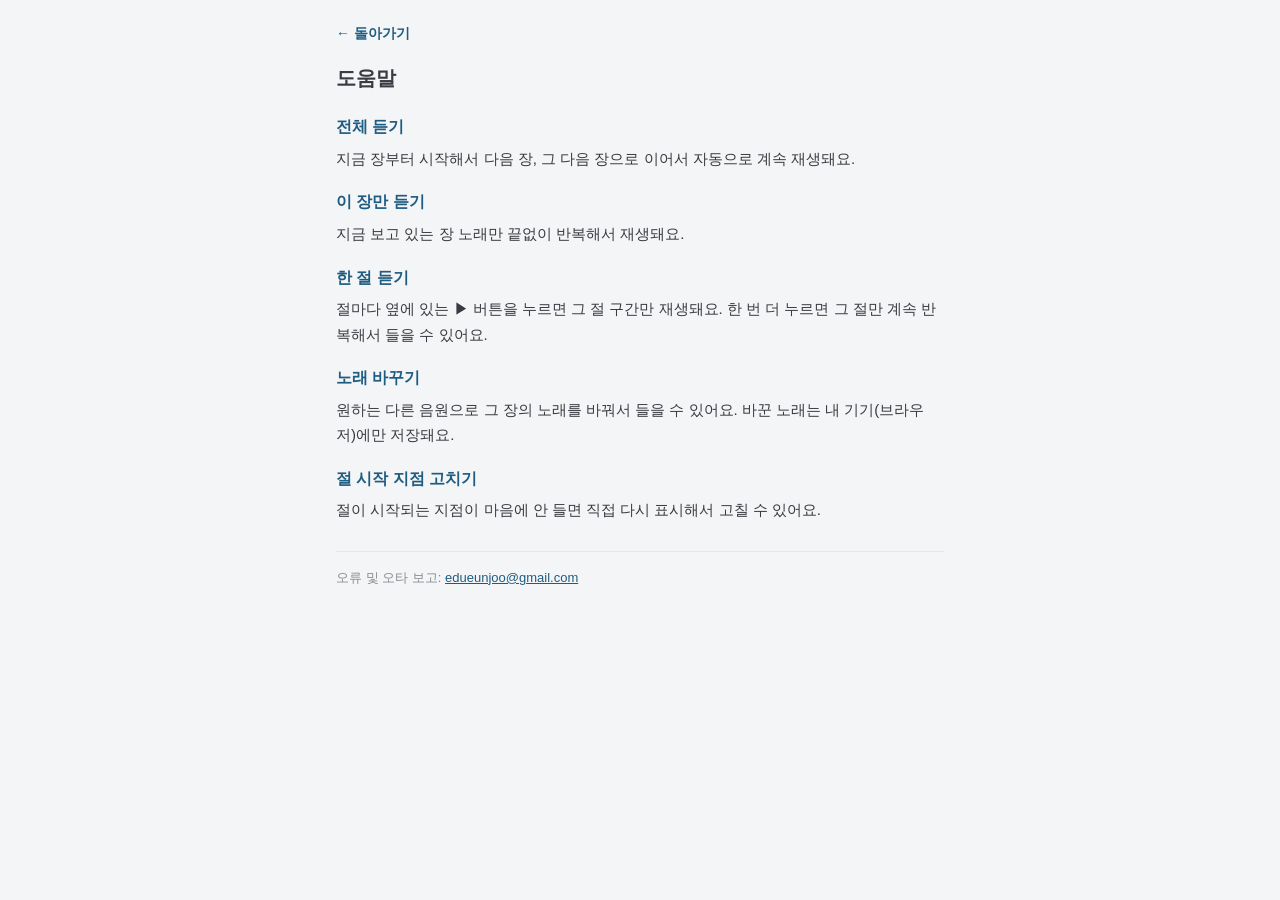
==== help.html @ b625e117 "Add files via upload" ====
<!DOCTYPE html>
<html lang="ko">
<head>
<meta charset="UTF-8">
<meta name="viewport" content="width=device-width, initial-scale=1.0">
<title>도움말 - 계시록 새노래 듣기</title>
<link rel="stylesheet" href="css/style.css?v=20260830v">
<style>
  main{ max-width:640px; }
  .help-section{ margin-bottom:18px; }
  .help-section h2{ font-size:1rem; margin:0 0 6px; color:var(--sky-strong); }
  .help-section p{ margin:0; color:var(--ink); font-size:0.9375rem; line-height:1.7; }
  .help-footer{
    margin-top:28px; padding-top:16px; border-top:1px solid var(--line);
    font-size:0.8125rem; color:var(--ink-soft);
  }
  .help-footer a{ color:var(--sky-strong); }
  .back-link{ display:inline-block; margin-bottom:18px; color:var(--sky-strong); font-weight:600; text-decoration:none; font-size:0.875rem; }
</style>
</head>
<body>
<main>
  <a class="back-link" href="index.html">← 돌아가기</a>
  <h1 style="font-size:1.25rem; margin:0 0 20px;">도움말</h1>

  <div class="help-section">
    <h2>전체 듣기</h2>
    <p>지금 장부터 시작해서 다음 장, 그 다음 장으로 이어서 자동으로 계속 재생돼요.</p>
  </div>

  <div class="help-section">
    <h2>이 장만 듣기</h2>
    <p>지금 보고 있는 장 노래만 끝없이 반복해서 재생돼요.</p>
  </div>

  <div class="help-section">
    <h2>한 절 듣기</h2>
    <p>절마다 옆에 있는 ▶ 버튼을 누르면 그 절 구간만 재생돼요. 한 번 더 누르면 그 절만 계속 반복해서 들을 수 있어요.</p>
  </div>

  <div class="help-section">
    <h2>노래 바꾸기</h2>
    <p>원하는 다른 음원으로 그 장의 노래를 바꿔서 들을 수 있어요. 바꾼 노래는 내 기기(브라우저)에만 저장돼요.</p>
  </div>

  <div class="help-section">
    <h2>절 시작 지점 고치기</h2>
    <p>절이 시작되는 지점이 마음에 안 들면 직접 다시 표시해서 고칠 수 있어요.</p>
  </div>

  <div class="help-footer">
    오류 및 오타 보고: <a href="mailto:edueunjoo@gmail.com">edueunjoo@gmail.com</a>
  </div>
</main>
</body>
</html>
---- css/style.css ----
:root{
  --bg:#f4f5f6;
  --panel:#ffffff;
  --neutral-bg:#fafafa;
  --neutral-text:#3a3a42;
  --ink:#3a3a42;
  --ink-soft:#8b8b93;
  --line:#e3e5e9;
  --line-strong:#d3d6dc;
  --primary-bg:#3f3e46;
  --primary-bg-hover:#2f2e35;

  --accent:#e0c73e;
  --accent-bg:#fef9df;
  --accent-strong:#8a7415;

  --good:#3fa066;
  --good-bg:#eaf7eb;
  --bad:#e0708f;
  --bad-bg:#ffe3e8;
  --sky:#3f83b3;
  --sky-bg:#e8f5ff;
  --sky-bg-hover:#d5edfb;
  --sky-strong:#1f5c82;
  --peach:#b98a26;
  --peach-bg:#fff9e1;

  --radius:16px;
  --shadow:0 1px 4px rgba(30,30,40,0.05);
  font-size:16px;
}
*{box-sizing:border-box;}
html,body{margin:0;padding:0;}
body{
  background:var(--bg);
  color:var(--ink);
  font-family:"Apple SD Gothic Neo","Malgun Gothic","Noto Sans KR",-apple-system,BlinkMacSystemFont,sans-serif;
  line-height:1.6;
  padding-bottom:60px;
}
header.top{
  background:var(--panel);
  border-bottom:1px solid var(--line);
  padding:16px 20px;
  position:sticky;
  top:0;
  z-index:20;
}
.title-row{
  display:flex;
  align-items:center;
  justify-content:space-between;
  gap:10px;
  max-width:760px;
  margin:0 auto;
}
header.top h1{
  margin:0;
  font-size:1.25rem;
  letter-spacing:-0.02em;
  color:var(--ink);
  font-weight:800;
  white-space:nowrap;
}
main{
  max-width:760px;
  margin:0 auto;
  padding:20px 16px 60px 16px;
}

.card{
  background:var(--panel);
  border:1px solid var(--line);
  border-radius:var(--radius);
  padding:16px 18px;
  margin-bottom:18px;
  box-shadow:var(--shadow);
}
.card h2{ margin:0 0 12px 0; font-size:0.9375rem; color:var(--ink); }

.chapter-grid{
  display:grid;
  grid-template-columns:repeat(auto-fill, minmax(46px, 1fr));
  gap:8px;
}
.chapter-tile{
  appearance:none;
  border:1.5px solid var(--line);
  background:var(--neutral-bg);
  color:var(--ink);
  font-weight:700;
  font-size:0.9375rem;
  padding:10px 0;
  border-radius:12px;
  cursor:pointer;
  transition:background .12s ease, border-color .12s ease, color .12s ease, transform .08s ease;
}
.chapter-tile:hover{ background:#f0f0f2; border-color:var(--line-strong); }
.chapter-tile:active{ transform:translateY(1px); }
.chapter-tile.active{
  background:var(--good-bg);
  border-color:var(--good);
  color:var(--good);
}

.player-head{
  display:flex; align-items:center; justify-content:center; gap:12px;
  margin-bottom:4px;
}
.chapter-label{ font-weight:800; font-size:1.15rem; color:var(--sky); min-width:60px; text-align:center; }
.chapter-title-row{
  text-align:center; font-weight:700; font-size:0.9375rem; color:var(--ink);
  margin-top:0; margin-bottom:8px; padding:0 8px;
}

.btn-tool.on{ background:var(--sky); border-color:var(--sky); color:#fff; }

.guided-panel{
  margin:0 0 18px 0; padding:12px 14px;
  background:var(--sky-bg); border:1.5px solid var(--sky);
  border-radius:12px;
  /* floats right under the player card while marking verses, so it stays
     visible even while scrolling down through the verse list - top gets
     kept in sync with the player card's actual height by JS (its height
     isn't fixed: loop status/hints can appear, chapter titles wrap, etc). */
  position:sticky;
  top:70px;
  z-index:9;
}
.guided-panel .small-note{ color:var(--sky-strong); font-weight:600; }
#guidedMarkBtn{ font-size:0.9375rem; padding:11px 18px; }

.player-card{
  background:var(--panel);
  border:1px solid var(--line);
  border-radius:var(--radius);
  padding:12px 16px;
  margin-bottom:18px;
  box-shadow:var(--shadow);
  /* floating (pinned) again - needed to see the current verse's controls
     (🎯절 구간 표시하기 etc.) while scrolling through verse text. It's
     kept short so it doesn't crowd out the verses below: only the
     controls used WHILE listening/marking live here (chapter nav, audio,
     seek/speed, 전체듣기/절구간표시하기/표시초기화). The occasional-use
     controls (이 장 곡 바꾸기, 내보내기, 가져오기) moved to a plain
     (non-floating) card at the very bottom of the page instead. */
  position:sticky;
  top:70px;
  z-index:10;
}
.footer-card h2{ margin-bottom:10px; }
.loop-status{
  margin-top:8px; padding:8px 12px;
  background:var(--sky-bg); border:1.5px solid var(--sky);
  border-radius:12px;
  display:flex; align-items:center; justify-content:space-between; gap:10px;
}
/* .loop-status sets its own `display`, which (being an author-stylesheet
   rule) otherwise overrides the browser's default `[hidden]{display:none}`
   at equal specificity - without this it would stay visible-but-empty even
   while its `hidden` attribute is set. */
.loop-status[hidden]{ display:none; }
.loop-status span{ color:var(--sky-strong); font-weight:600; font-size:0.8125rem; }
#chapterAudioStatus{ color:var(--sky-strong); font-weight:600; }
#mainAudio{ display:none; }
.custom-player{
  display:flex; align-items:center; gap:10px;
}
.play-toggle{
  appearance:none; border:none; cursor:pointer;
  width:48px; height:48px; min-width:48px; border-radius:50%;
  background:var(--sky); color:#fff;
  display:flex; align-items:center; justify-content:center;
  box-shadow:0 2px 6px rgba(63,131,179,0.35);
  transition:transform .08s ease, background .12s ease;
}
.play-toggle:hover{ background:var(--sky-strong); }
.play-toggle:active{ transform:scale(0.94); }
.progress-wrap{ flex:1; min-width:0; }
.seek-range{
  -webkit-appearance:none; appearance:none;
  width:100%; height:6px; border-radius:3px;
  background:var(--line-strong); outline:none; cursor:pointer;
  margin:0;
}
.seek-range::-webkit-slider-thumb{
  -webkit-appearance:none; appearance:none;
  width:20px; height:20px; border-radius:50%;
  background:var(--sky); border:2.5px solid #fff;
  box-shadow:0 1px 3px rgba(0,0,0,0.25);
  cursor:pointer; margin-top:-7px;
}
.seek-range::-moz-range-thumb{
  width:20px; height:20px; border-radius:50%;
  background:var(--sky); border:2.5px solid #fff;
  box-shadow:0 1px 3px rgba(0,0,0,0.25); cursor:pointer;
}
.seek-range::-webkit-slider-runnable-track{ height:6px; border-radius:3px; background:var(--line-strong); }
.seek-range::-moz-range-track{ height:6px; border-radius:3px; background:var(--line-strong); }
.time-row{
  display:flex; justify-content:space-between;
  font-size:0.6875rem; color:var(--ink-soft);
  font-variant-numeric:tabular-nums; margin-top:2px;
}
.control-row{
  margin-top:8px;
  flex-wrap:wrap;
  gap:6px;
  align-items:center;
}
.control-row .speed-ctrl{ display:flex; align-items:center; gap:4px; }
.control-row #speedSlider{ width:56px; }
.control-row #speedLabel{ min-width:30px; text-align:right; font-variant-numeric:tabular-nums; }
.player-sub{ display:flex; align-items:center; gap:10px; }
.player-sub:empty{ display:none; }
#missingMsg{ margin-top:6px; }
.btn.small.btn-tool{
  flex:1 1 90px;
  min-width:0;
  background:var(--sky-bg);
  border:1.5px solid var(--sky);
  color:var(--sky-strong);
  box-shadow:none;
  padding:10px 6px;
  font-size:0.84375rem;
  white-space:nowrap;
  overflow:hidden;
  text-overflow:ellipsis;
  text-align:center;
}
.btn.small.btn-tool:hover{ background:var(--sky-bg-hover); }
.footer-card .btn.small.btn-tool{ flex:0 0 auto; padding:8px 16px; }
#adminToggleBtn{ flex:0 0 auto; font-size:1rem; padding:8px 10px; }
#adminToggleBtn.on{ background:var(--sky-bg); border-color:var(--sky); color:var(--sky-strong); }
/* #helpBtn is an <a>, not a <button>/<label> - the shared button rules
   below only target those two tags, so it needs its own copy of the
   ghost/small look plus a reset for normal link styling (underline,
   visited-color, etc). */
#helpBtn{
  flex:0 0 auto;
  display:inline-flex; align-items:center; justify-content:center;
  appearance:none;
  border:1.5px solid var(--line);
  background:transparent;
  color:var(--ink-soft);
  text-decoration:none;
  padding:6px 11px;
  border-radius:9px;
  font-size:0.9375rem;
  font-weight:700;
  cursor:pointer;
  box-shadow:none;
}
#helpBtn:visited{ color:var(--ink-soft); }
#helpBtn:hover{ background:#f2f2f4; }
.hint{ margin:8px 0 0 0; font-size:0.8125rem; color:var(--sky-strong); background:var(--sky-bg); padding:8px 10px; border-radius:10px; }

button.btn, label.btn{
  appearance:none;
  font-family:inherit;
  border:1.5px solid var(--line);
  background:var(--neutral-bg);
  color:var(--neutral-text);
  padding:9px 14px;
  border-radius:12px;
  font-size:0.84375rem;
  font-weight:700;
  cursor:pointer;
  box-shadow:var(--shadow);
  transition:background .12s ease, border-color .12s ease, transform .08s ease;
}
button.btn:hover, label.btn:hover{ background:#f0f0f2; border-color:var(--line-strong); }
button.btn:active, label.btn:active{ transform:translateY(1px); }
button.btn.ghost, label.btn.ghost{
  background:transparent;
  border:1.5px solid var(--line);
  color:var(--ink-soft);
  box-shadow:none;
}
button.btn.ghost:hover, label.btn.ghost:hover{ background:#f2f2f4; }
button.btn.small, label.btn.small{ padding:6px 11px; font-size:0.78125rem; border-radius:9px; box-shadow:none; }
button.btn:disabled{ opacity:0.4; cursor:not-allowed; }
.row{ display:flex; gap:8px; flex-wrap:wrap; align-items:center; }
/* Same issue as .loop-status below: an author rule that sets `display`
   on an element beats the browser's own default `[hidden]{display:none}`
   even though `.row` doesn't look related to visibility - any element
   with class="row" that also gets a `hidden` attribute (adminControlsRow,
   etc.) would otherwise stay visibly flexed regardless of the attribute. */
.row[hidden]{ display:none; }

.small-note{ font-size:0.78125rem; color:var(--ink-soft); }
.missing-audio{
  font-size:0.78125rem; color:var(--bad); background:var(--bad-bg);
  padding:4px 10px; border-radius:20px;
}

/* ---- verse list / karaoke ---- */
.verse-list{ display:flex; flex-direction:column; gap:2px; }
.verse-row{
  background:var(--panel);
  border:1px solid var(--line);
  border-radius:14px;
  padding:12px 14px;
  transition:background .15s ease, border-color .15s ease, transform .15s ease;
}
.verse-row + .verse-row{ margin-top:8px; }
.verse-row.current{
  background:var(--sky-bg);
  border-color:var(--sky);
  transform:scale(1.015);
}
.verse-row.marked{ border-left:4px solid var(--sky); }
.verse-row.marked.complete{ border-left:4px solid var(--good); }
.verse-row.current.marked{ border-left:4px solid var(--sky-strong); }
.vr-main{ display:flex; align-items:flex-start; gap:10px; }
.vnum{
  color:var(--ink-soft);
  background:var(--neutral-bg);
  border:1px solid var(--line);
  font-weight:700;
  font-size:0.75rem;
  min-width:24px;
  height:24px;
  display:flex;
  align-items:center;
  justify-content:center;
  border-radius:50%;
  flex-shrink:0;
  margin-top:2px;
}
.verse-row.current .vnum{ background:var(--sky-strong); border-color:var(--sky-strong); color:#fff; }
.vtext{ flex:1; font-size:1rem; transition:font-size .15s ease, font-weight .15s ease; }
.verse-row.current .vtext{ font-size:1.09375rem; font-weight:700; color:var(--sky-strong); }
.vctrl{ display:flex; gap:4px; flex-shrink:0; }
.vctrl button{
  border:1.5px solid var(--line);
  background:var(--neutral-bg);
  color:var(--ink-soft);
  width:30px; height:30px;
  border-radius:9px;
  font-size:0.875rem;
  cursor:pointer;
  display:flex; align-items:center; justify-content:center;
  position:relative;
  box-shadow:none;
}
.vctrl button:hover{ background:#f0f0f2; }
.vctrl button.on{ background:var(--good-bg); border-color:var(--good); color:var(--good); }
.vctrl button.armed{ background:var(--sky-bg); border-color:var(--sky); color:var(--sky-strong); }
.vctrl button .badge{
  position:absolute; top:-6px; right:-6px;
  background:var(--sky-strong); color:#fff;
  font-size:0.625rem; font-weight:800;
  min-width:15px; height:15px; border-radius:50%;
  display:flex; align-items:center; justify-content:center;
  line-height:1;
}
.vtime{ font-size:0.6875rem; color:var(--ink-soft); margin-top:2px; font-variant-numeric:tabular-nums; }

.alt-panel{
  margin-top:10px; padding-top:10px; border-top:1px dashed var(--line);
}
.alt-clip-row{
  display:flex; align-items:center; gap:8px;
  padding:6px 0; font-size:0.84375rem;
}
.alt-clip-row .label{ flex:1; color:var(--ink); }
.alt-clip-row audio{ height:32px; max-width:190px; }
.alt-clip-row .del{
  border:none; background:transparent; color:var(--bad); cursor:pointer; font-size:0.9375rem; padding:2px 6px;
}
.alt-add-row{ display:flex; align-items:center; gap:8px; margin-top:6px; }
.alt-add-row input[type=text]{
  flex:1; font-family:inherit; font-size:0.84375rem; padding:7px 10px;
  border:1.5px solid var(--line); border-radius:9px; background:#fff; color:var(--ink);
}

.empty-alt{ font-size:0.8125rem; color:var(--ink-soft); }
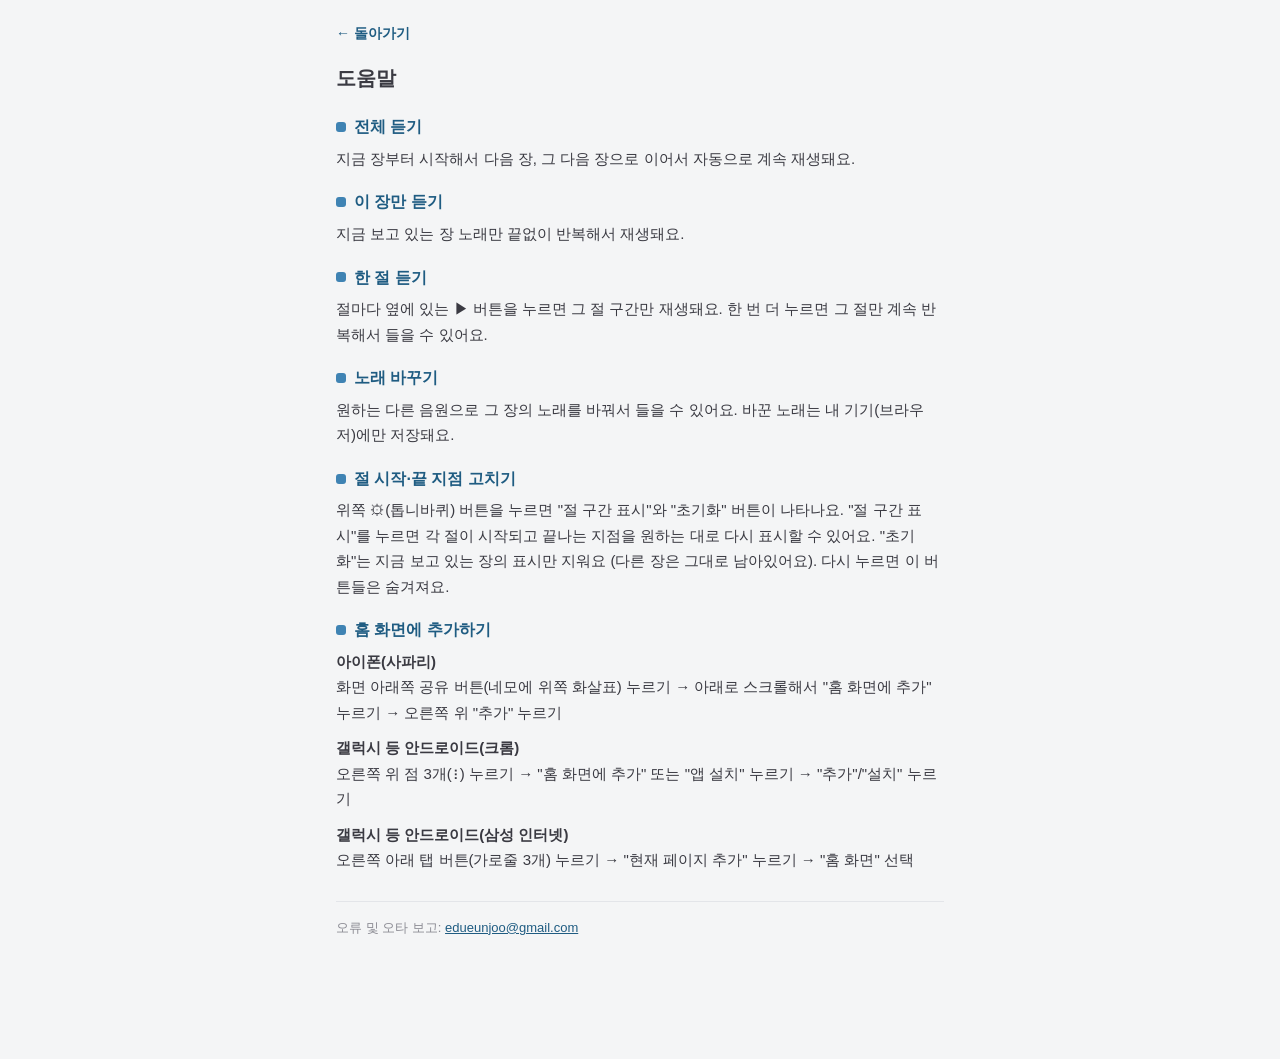
==== commit 4f9601c0: "Update help.html" ====
--- a/help.html
+++ b/help.html
@@ -4,11 +4,19 @@
 <meta charset="UTF-8">
 <meta name="viewport" content="width=device-width, initial-scale=1.0">
 <title>도움말 - 계시록 새노래 듣기</title>
-<link rel="stylesheet" href="css/style.css?v=20260830v">
+<link rel="stylesheet" href="css/style.css?v=20260830z">
 <style>
   main{ max-width:640px; }
   .help-section{ margin-bottom:18px; }
-  .help-section h2{ font-size:1rem; margin:0 0 6px; color:var(--sky-strong); }
+  .help-section h2{ font-size:1rem; margin:0 0 6px; color:var(--sky-strong); display:flex; align-items:center; gap:8px; }
+  .help-section h2::before{
+    content:"";
+    display:inline-block;
+    width:10px; height:10px;
+    background:var(--sky);
+    border-radius:3px;
+    flex-shrink:0;
+  }
   .help-section p{ margin:0; color:var(--ink); font-size:0.9375rem; line-height:1.7; }
   .help-footer{
     margin-top:28px; padding-top:16px; border-top:1px solid var(--line);
@@ -44,8 +52,18 @@
   </div>
 
   <div class="help-section">
-    <h2>절 시작 지점 고치기</h2>
-    <p>절이 시작되는 지점이 마음에 안 들면 직접 다시 표시해서 고칠 수 있어요.</p>
+    <h2>절 시작·끝 지점 고치기</h2>
+    <p>위쪽 ⚙(톱니바퀴) 버튼을 누르면 "절 구간 표시"와 "초기화" 버튼이 나타나요. "절 구간 표시"를 누르면 각 절이 시작되고 끝나는 지점을 원하는 대로 다시 표시할 수 있어요. "초기화"는 지금 보고 있는 장의 표시만 지워요 (다른 장은 그대로 남아있어요). 다시 누르면 이 버튼들은 숨겨져요.</p>
+  </div>
+
+  <div class="help-section">
+    <h2>홈 화면에 추가하기</h2>
+    <p><strong>아이폰(사파리)</strong><br>
+    화면 아래쪽 공유 버튼(네모에 위쪽 화살표) 누르기 → 아래로 스크롤해서 "홈 화면에 추가" 누르기 → 오른쪽 위 "추가" 누르기</p>
+    <p style="margin-top:10px;"><strong>갤럭시 등 안드로이드(크롬)</strong><br>
+    오른쪽 위 점 3개(⋮) 누르기 → "홈 화면에 추가" 또는 "앱 설치" 누르기 → "추가"/"설치" 누르기</p>
+    <p style="margin-top:10px;"><strong>갤럭시 등 안드로이드(삼성 인터넷)</strong><br>
+    오른쪽 아래 탭 버튼(가로줄 3개) 누르기 → "현재 페이지 추가" 누르기 → "홈 화면" 선택</p>
   </div>
 
   <div class="help-footer">
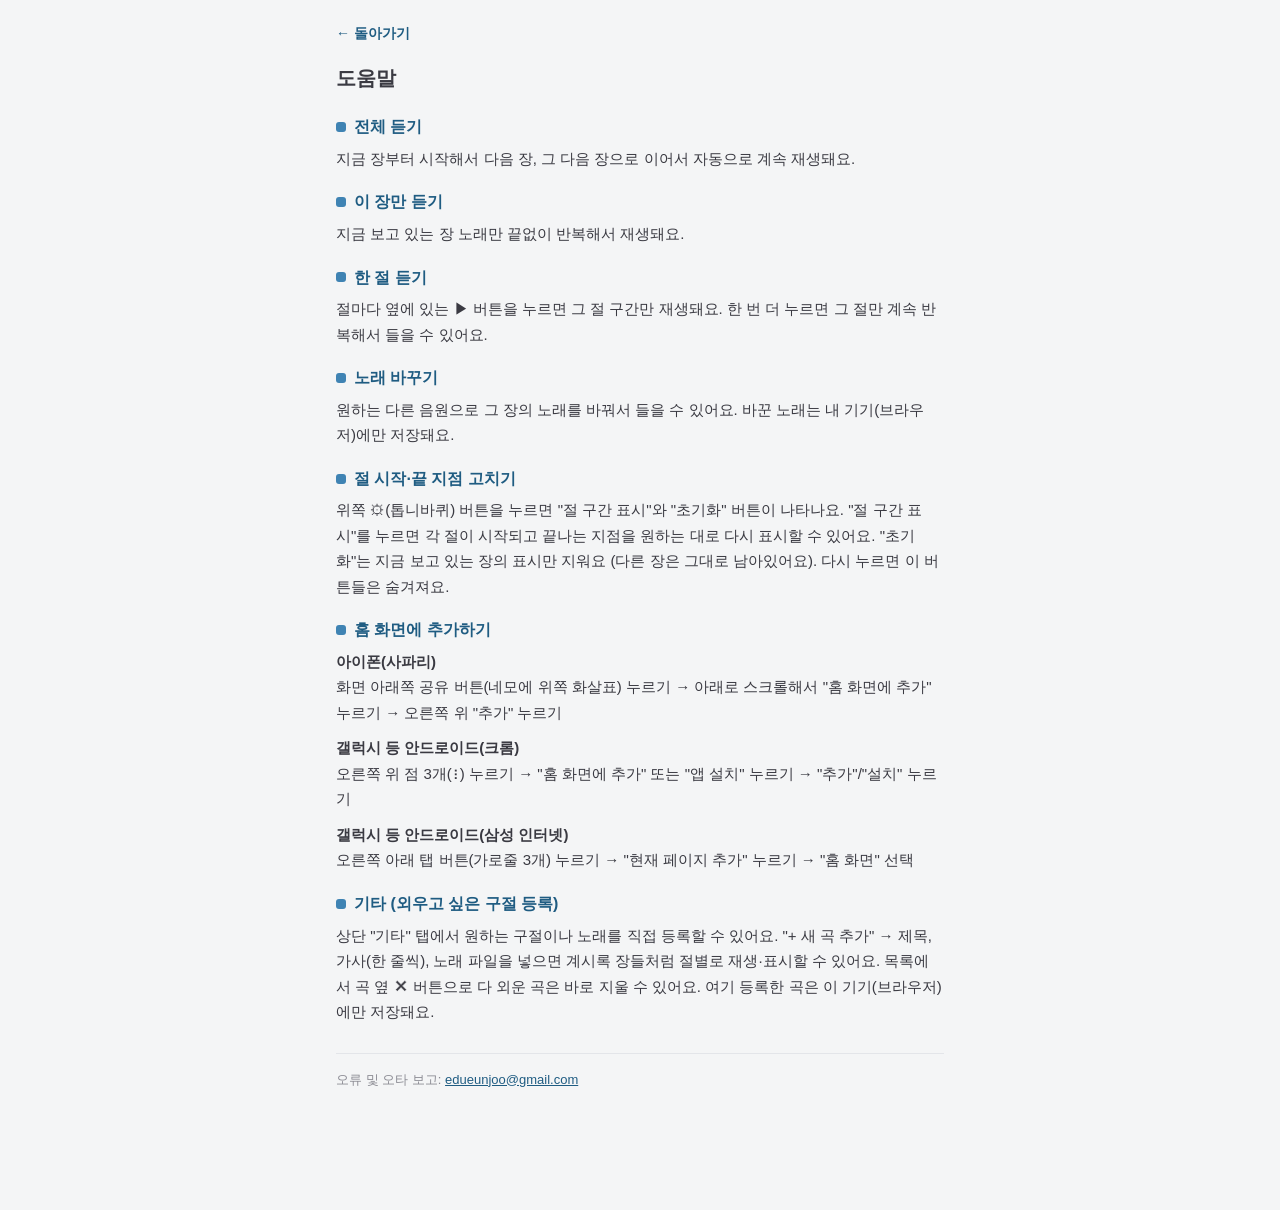
==== commit c7e66162: "Update help.html" ====
--- a/help.html
+++ b/help.html
@@ -4,7 +4,7 @@
 <meta charset="UTF-8">
 <meta name="viewport" content="width=device-width, initial-scale=1.0">
 <title>도움말 - 계시록 새노래 듣기</title>
-<link rel="stylesheet" href="css/style.css?v=20260830z">
+<link rel="stylesheet" href="css/style.css?v=20260830z6">
 <style>
   main{ max-width:640px; }
   .help-section{ margin-bottom:18px; }
@@ -66,6 +66,11 @@
     오른쪽 아래 탭 버튼(가로줄 3개) 누르기 → "현재 페이지 추가" 누르기 → "홈 화면" 선택</p>
   </div>
 
+  <div class="help-section">
+    <h2>기타 (외우고 싶은 구절 등록)</h2>
+    <p>상단 "기타" 탭에서 원하는 구절이나 노래를 직접 등록할 수 있어요. "+ 새 곡 추가" → 제목, 가사(한 줄씩), 노래 파일을 넣으면 계시록 장들처럼 절별로 재생·표시할 수 있어요. 목록에서 곡 옆 ✕ 버튼으로 다 외운 곡은 바로 지울 수 있어요. 여기 등록한 곡은 이 기기(브라우저)에만 저장돼요.</p>
+  </div>
+
   <div class="help-footer">
     오류 및 오타 보고: <a href="mailto:edueunjoo@gmail.com">edueunjoo@gmail.com</a>
   </div>
--- a/css/style.css
+++ b/css/style.css
@@ -149,6 +149,57 @@
   z-index:10;
 }
 .footer-card h2{ margin-bottom:10px; }
+.mode-tabs{ margin-bottom:14px; gap:8px; }
+.mode-tab{
+  flex:1 1 0;
+  background:var(--neutral-bg);
+  border:1.5px solid var(--line);
+  color:var(--ink-soft);
+}
+.mode-tab.on{ background:var(--sky); border-color:var(--sky); color:#fff; }
+.field-group{ margin-bottom:14px; }
+.field-group label{ display:block; margin-bottom:6px; }
+.text-input{
+  width:100%;
+  box-sizing:border-box;
+  border:1.5px solid var(--line);
+  border-radius:10px;
+  padding:9px 12px;
+  font-size:0.9375rem;
+  font-family:inherit;
+  color:var(--ink);
+  background:var(--panel);
+}
+textarea.text-input{ resize:vertical; line-height:1.6; }
+.custom-song-row{
+  display:block;
+  width:100%;
+  text-align:left;
+  border:1.5px solid var(--line);
+  border-radius:12px;
+  padding:12px 14px;
+  background:var(--panel);
+  cursor:pointer;
+  appearance:none;
+  font-family:inherit;
+}
+.custom-song-row:hover{ background:#f6f7f8; }
+.custom-song-row-wrap{ display:flex; align-items:stretch; gap:8px; margin-bottom:8px; }
+.custom-song-row-wrap .custom-song-row{ flex:1; min-width:0; }
+.custom-song-delete{
+  flex:0 0 auto;
+  appearance:none;
+  border:1.5px solid var(--line);
+  background:var(--panel);
+  color:var(--ink-soft);
+  border-radius:12px;
+  width:44px;
+  font-size:1rem;
+  cursor:pointer;
+}
+.custom-song-delete:hover{ background:var(--bad-bg); border-color:var(--bad); color:var(--bad); }
+.custom-song-title{ font-weight:700; font-size:0.9375rem; margin-bottom:2px; }
+#customPlayerBar{ margin-bottom:10px; }
 .loop-status{
   margin-top:8px; padding:8px 12px;
   background:var(--sky-bg); border:1.5px solid var(--sky);
@@ -330,8 +381,13 @@
 }
 .verse-row.current .vnum{ background:var(--sky-strong); border-color:var(--sky-strong); color:#fff; }
 .vtext{ flex:1; font-size:1rem; transition:font-size .15s ease, font-weight .15s ease; }
+.title-track-label{ color:var(--sky-strong); }
 .verse-row.current .vtext{ font-size:1.09375rem; font-weight:700; color:var(--sky-strong); }
-.vctrl{ display:flex; gap:4px; flex-shrink:0; }
+body.font-large .vtext{ font-size:1.375rem; }
+body.font-large .verse-row.current .vtext{ font-size:1.5rem; }
+.font-size-ctrl{ display:flex; gap:4px; margin-left:4px; }
+.font-size-btn.on{ background:var(--sky-bg); border-color:var(--sky); color:var(--sky-strong); }
+.vctrl{ display:flex; flex-direction:column; gap:4px; flex-shrink:0; }
 .vctrl button{
   border:1.5px solid var(--line);
   background:var(--neutral-bg);
